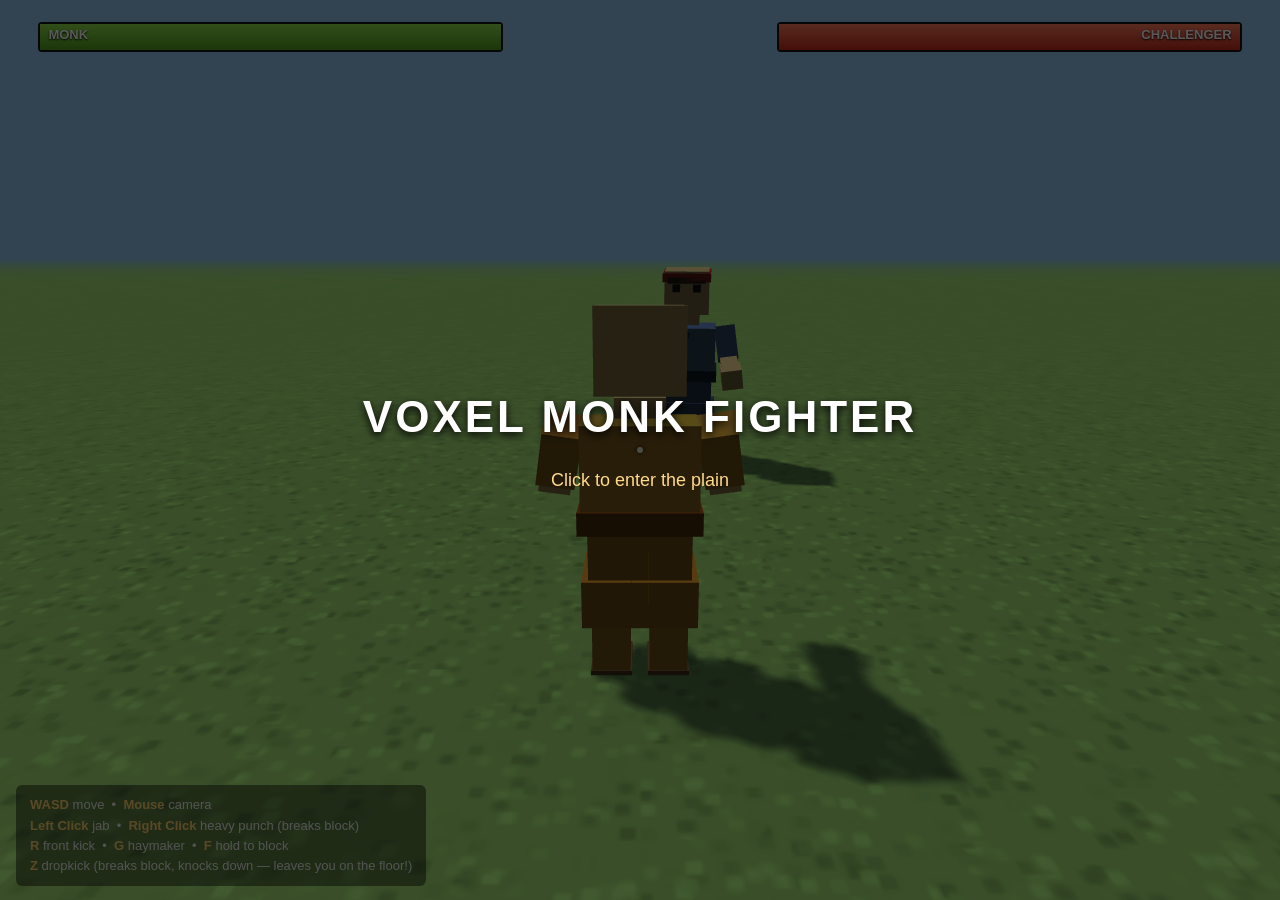
==== index.html @ 0db9c288 "Add Voxel Monk Fighter: 3D third-person voxel brawler Browser-based PC game built on vendored Three." ====
<!DOCTYPE html>
<html lang="en">
<head>
<meta charset="utf-8">
<title>Voxel Monk Fighter</title>
<style>
  html, body { margin:0; padding:0; height:100%; overflow:hidden; background:#000;
               font-family:"Segoe UI", Arial, sans-serif; user-select:none; }
  #game { display:block; width:100%; height:100%; }

  #hud { position:fixed; inset:0; pointer-events:none; }

  .bar-wrap { position:absolute; top:22px; width:36%; height:26px;
              background:rgba(0,0,0,.55); border:2px solid #111; border-radius:4px; }
  #pbar-wrap { left:3%; }
  #ebar-wrap { right:3%; }
  .bar { position:absolute; top:0; bottom:0; transition:width .12s ease-out; }
  #pbar { left:0; background:linear-gradient(#8be04a,#4f9e1d); }
  #ebar { right:0; background:linear-gradient(#ff7a5c,#c62b1a); }
  .bar-label { position:absolute; top:3px; color:#fff; font-size:13px; font-weight:700;
               text-shadow:0 1px 2px #000; padding:0 8px; }
  #pbar-wrap .bar-label { left:0; }
  #ebar-wrap .bar-label { right:0; }

  #msg { position:absolute; top:34%; width:100%; text-align:center; color:#fff;
         font-size:52px; font-weight:800; letter-spacing:2px;
         text-shadow:0 3px 10px rgba(0,0,0,.8); display:none; }
  #submsg { position:absolute; top:46%; width:100%; text-align:center; color:#ffd;
            font-size:20px; text-shadow:0 2px 6px #000; display:none; }

  #crosshair { position:absolute; left:50%; top:50%; width:6px; height:6px; margin:-3px;
               border-radius:50%; background:rgba(255,255,255,.75);
               box-shadow:0 0 4px rgba(0,0,0,.8); }

  #controls { position:absolute; left:16px; bottom:14px; color:#eee; font-size:13px;
              line-height:1.55; background:rgba(0,0,0,.45); padding:10px 14px;
              border-radius:6px; }
  #controls b { color:#ffcf6e; }

  #start { position:fixed; inset:0; display:flex; flex-direction:column; align-items:center;
           justify-content:center; background:rgba(0,0,0,.65); color:#fff; cursor:pointer; }
  #start h1 { font-size:44px; margin:0 0 10px; letter-spacing:3px; text-shadow:0 3px 8px #000; }
  #start p { font-size:18px; color:#ffd98a; }
</style>
</head>
<body>
<canvas id="game"></canvas>

<div id="hud">
  <div class="bar-wrap" id="pbar-wrap">
    <div class="bar" id="pbar" style="width:100%"></div>
    <div class="bar-label">MONK</div>
  </div>
  <div class="bar-wrap" id="ebar-wrap">
    <div class="bar" id="ebar" style="width:100%"></div>
    <div class="bar-label">CHALLENGER</div>
  </div>
  <div id="msg"></div>
  <div id="submsg"></div>
  <div id="crosshair"></div>
  <div id="controls">
    <b>WASD</b> move &nbsp;•&nbsp; <b>Mouse</b> camera<br>
    <b>Left Click</b> jab &nbsp;•&nbsp; <b>Right Click</b> heavy punch (breaks block)<br>
    <b>R</b> front kick &nbsp;•&nbsp; <b>G</b> haymaker &nbsp;•&nbsp; <b>F</b> hold to block<br>
    <b>Z</b> dropkick (breaks block, knocks down — leaves you on the floor!)
  </div>
</div>

<div id="start">
  <h1>VOXEL MONK FIGHTER</h1>
  <p>Click to enter the plain</p>
</div>

<script src="vendor/three.min.js"></script>
<script src="game.js"></script>
</body>
</html>
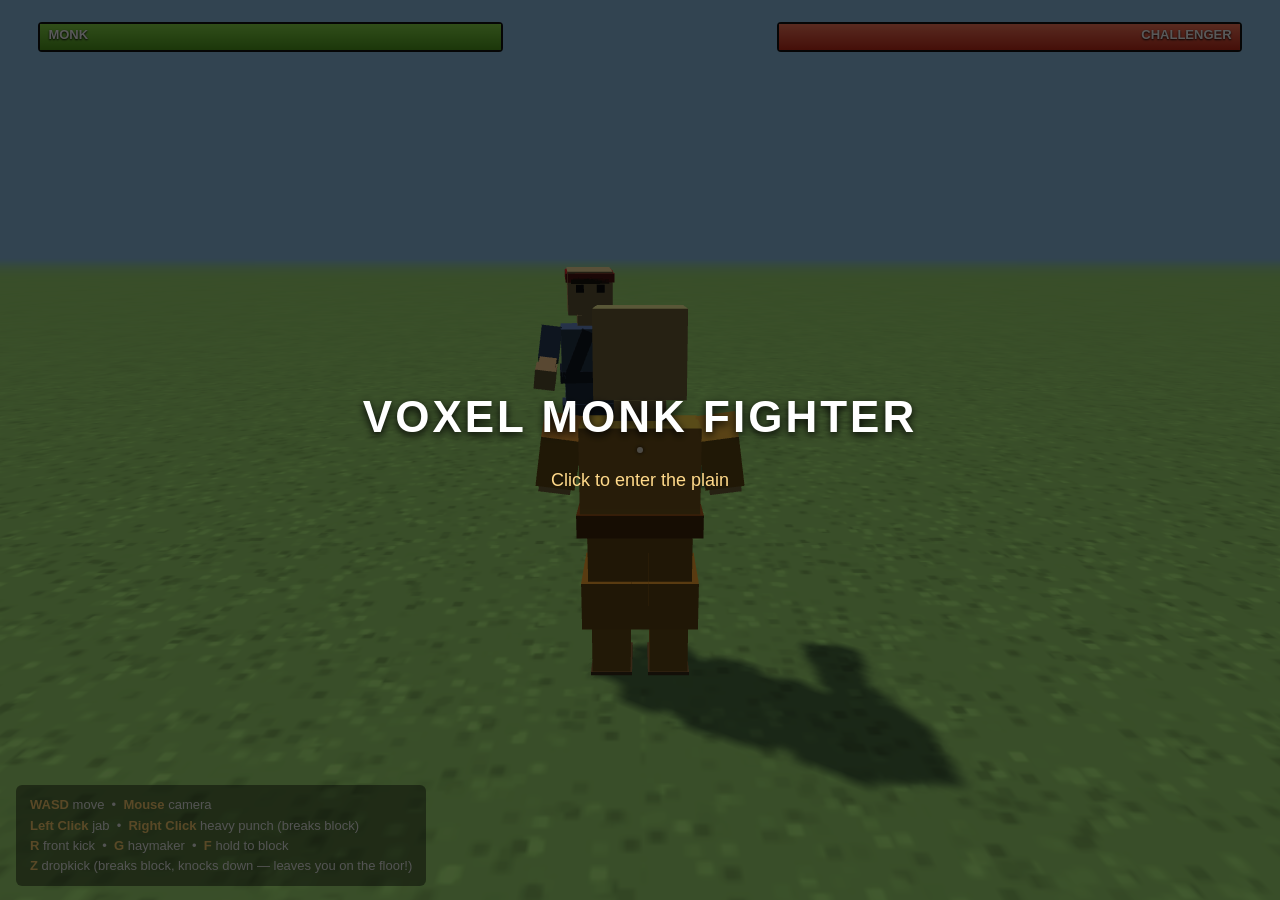
==== commit 9b516d42: "Add single-file build and startup error overlay - VoxelMonkFighter.html: standalone build with three" ====
--- a/index.html
+++ b/index.html
@@ -71,7 +71,27 @@
   <p>Click to enter the plain</p>
 </div>
 
+<script>
+// Surface load/startup failures instead of a silent black screen.
+window.addEventListener('error', function (e) {
+  var el = document.getElementById('start');
+  var msg = e.message || 'failed to load ' + (e.target && e.target.src ? e.target.src : 'a file');
+  el.innerHTML = '<h1 style="color:#ff6b57">GAME FAILED TO START</h1>' +
+    '<p style="max-width:640px;text-align:center">' + msg + '</p>' +
+    '<p style="max-width:640px;text-align:center">Make sure game.js and vendor/three.min.js are in the ' +
+    'same folder as this file (download the whole folder, not just index.html) — or use the ' +
+    'single-file VoxelMonkFighter.html instead. Also check that WebGL is enabled in your browser.</p>';
+}, true);
+if (typeof WebGLRenderingContext === 'undefined') {
+  window.dispatchEvent(new ErrorEvent('error', { message: 'This browser has no WebGL support.' }));
+}
+</script>
 <script src="vendor/three.min.js"></script>
+<script>
+if (typeof THREE === 'undefined') {
+  window.dispatchEvent(new ErrorEvent('error', { message: 'vendor/three.min.js was not found next to index.html.' }));
+}
+</script>
 <script src="game.js"></script>
 </body>
 </html>
